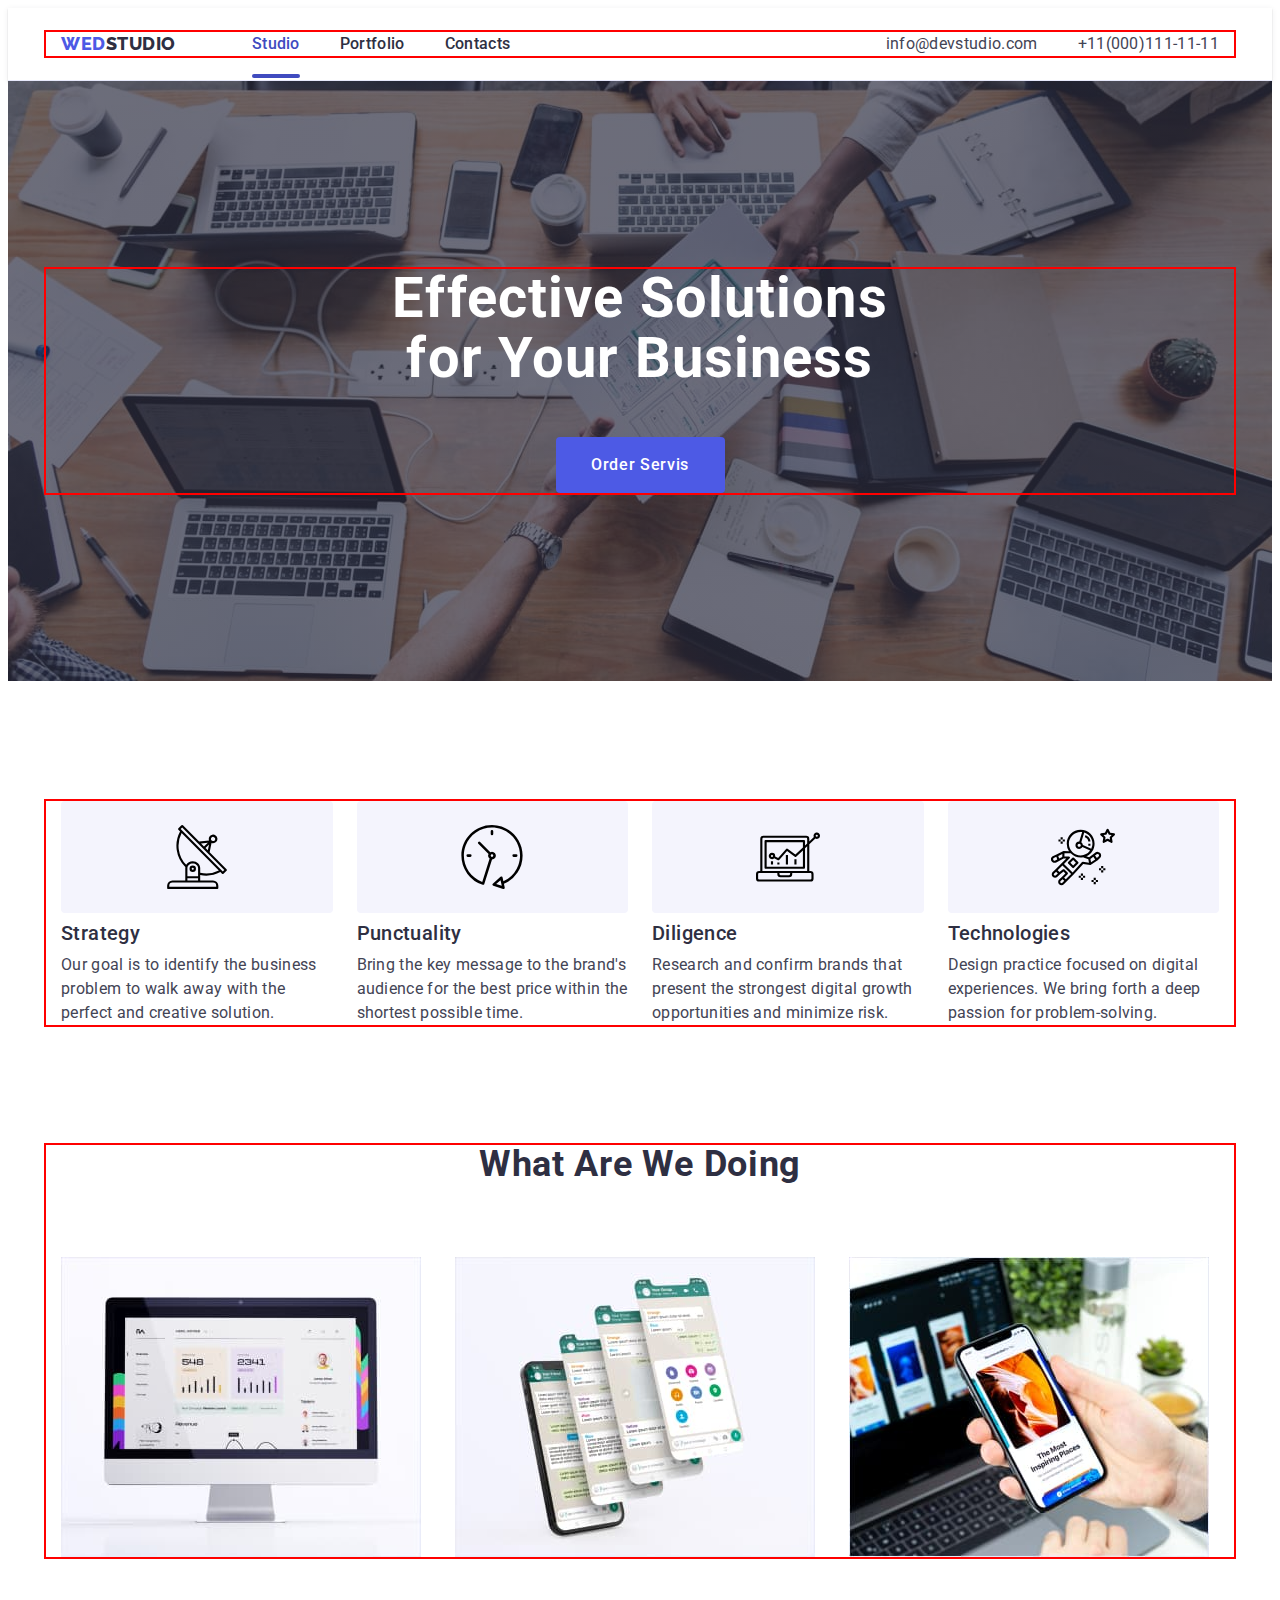
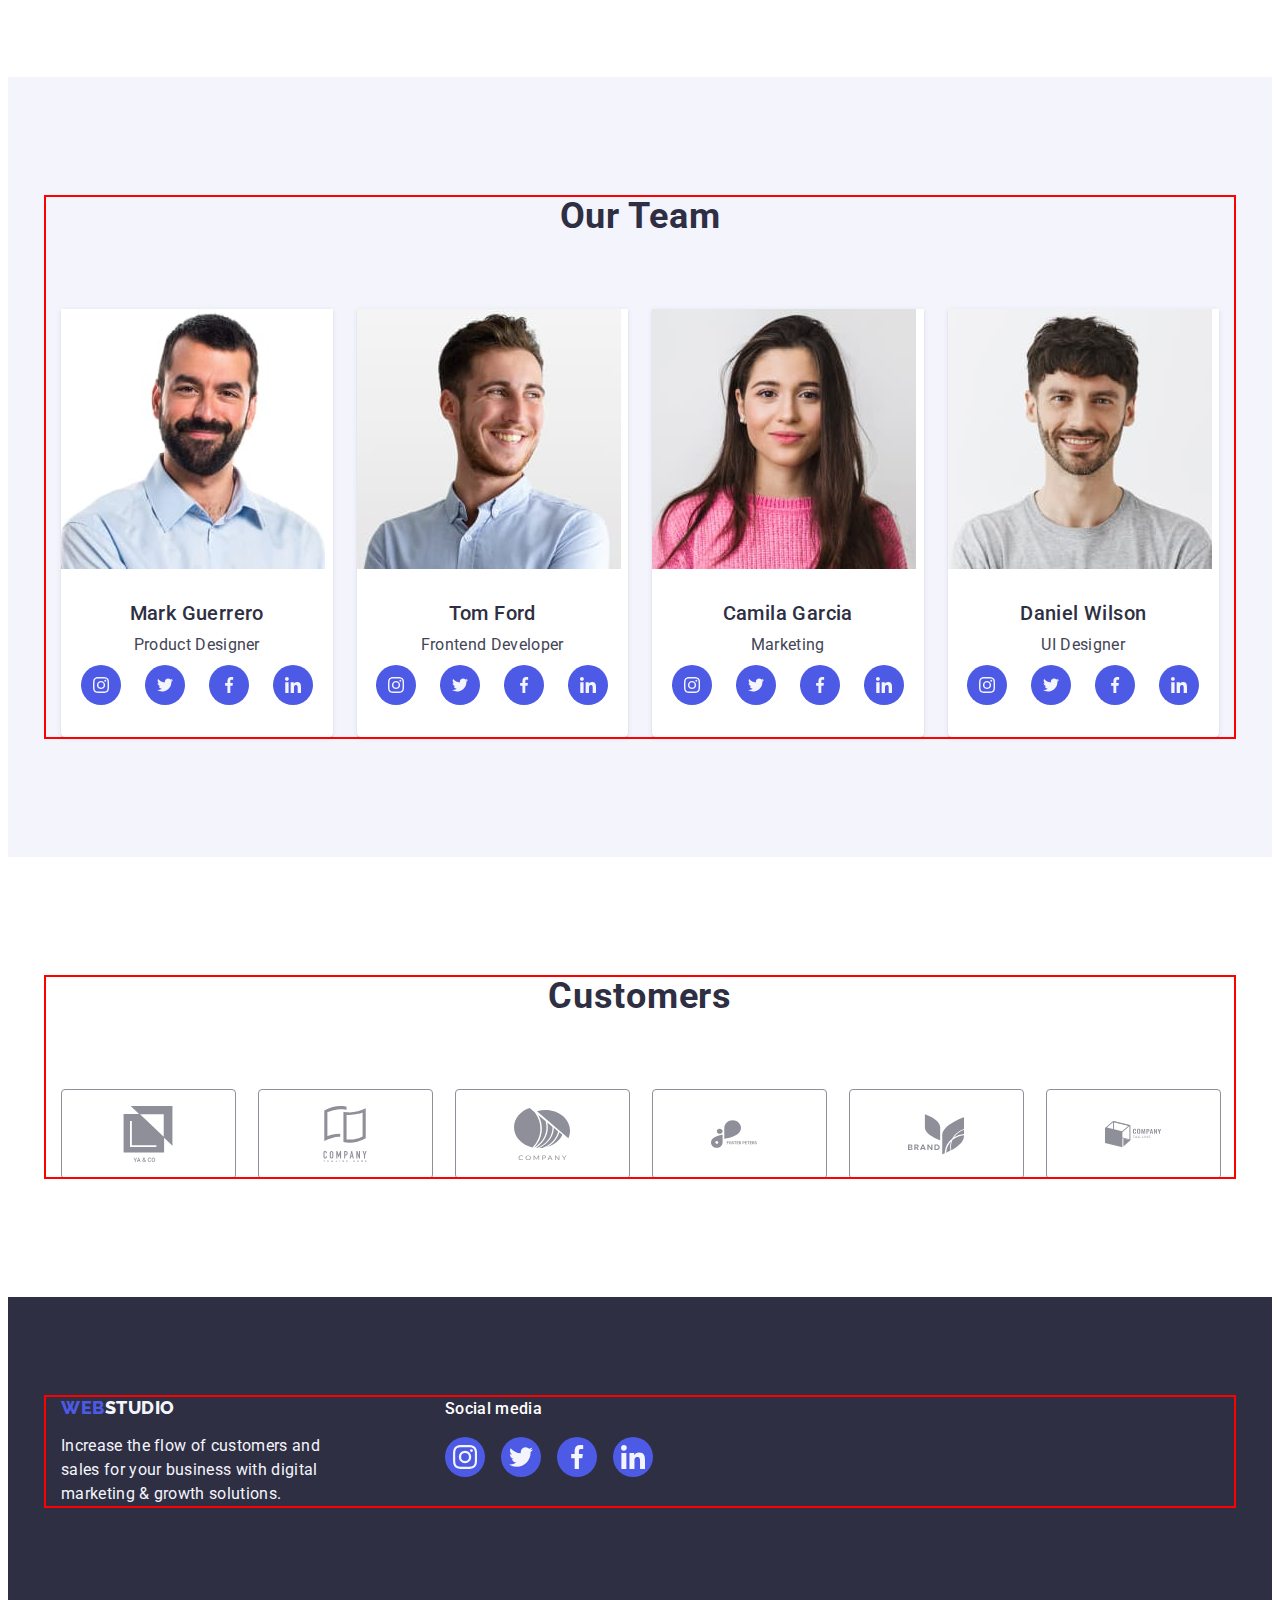
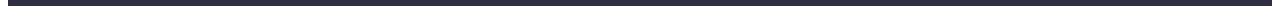
==== index.html @ 670af5ee "start" ====
<!DOCTYPE html>
<html lang="en">

<head>
    <meta charset="UTF-8">
    <meta http-equiv="X-UA-Compatible" content="IE=edge">
    <meta name="viewport" content="width=device-width, initial-scale=1.0">
    <link rel="preconnect" href="https://fonts.googleapis.com">
    <link rel="preconnect" href="https://fonts.gstatic.com" crossorigin>
    <link
        href="https://fonts.googleapis.com/css2?family=Raleway:wght@800&family=Roboto:wght@400;500;700;900&display=swap"
        rel="stylesheet">
    <link rel="stylesheet" href="https://cdnjs.cloudflare.com/ajax/libs/modern-normalize/2.0.0/modern-normalize.min.css"
        integrity="sha512-4xo8blKMVCiXpTaLzQSLSw3KFOVPWhm/TRtuPVc4WG6kUgjH6J03IBuG7JZPkcWMxJ5huwaBpOpnwYElP/m6wg=="
        crossorigin="anonymous" referrerpolicy="no-referrer" />
    <link rel="stylesheet" href="./css/styles.css">
    <title>Web Studio</title>
</head>




<body class="body-studio">
    <header class="header">
        <div class="container header-conteiner">
            <nav class="header-navigation">
                <a href="./index.html" class="header-logo link">Wed<span class="header-logo-span">Studio</span></a>
                <ul class="header-menu list">
                    <li class="header-menu-item list "><a class="header-menu-link link current"
                            href="./index.html">Studio</a>
                    </li>
                    <li class="header-menu-item list"><a class="header-menu-link link"
                            href="./portfolio.html">Portfolio</a>
                    </li>
                    <li class="header-menu-item list"><a class="header-menu-link link" href="">Contacts</a></li>
                </ul>
            </nav>
            <address class="header-addres">
                <ul class="header-addres-list list">
                    <li class="header-addres-item list"><a class="header-addres-link link"
                            href="mailto:info@devstudio.com">info@devstudio.com</a></li>
                    <li class="header-addres-item list"><a class="header-addres-link link"
                            href="tel:+110001111111">+11(000)111-11-11

                        </a></li>
                </ul>
            </address>
        </div>

    </header>

    <main>
        <section class="hero">
            <div class="container  ">
                <h1 class="hero-title">Effective Solutions
                    for Your Business</h1>
                <button data-modal-open type="button" class="hero-button" data-model-open>Order Servis</button>
            </div>
        </section>

        <section class="advantages">
            <div class="container">
                <h2 class="visually-hidden">Advantages</h2>

                <ul class=" advantages-list list">
                    <li class="advantages-item list">
                        <div class="advantages-icon-wrap">
                            <svg class="advantages-icon" width="64" height="64">
                                <use href="./images/icons.svg#icon-antenna-1"></use>
                            </svg>
                        </div>
                        <h3 class="advantages-subtitle section-subtitle">Strategy</h3>
                        <p class="advantages-item-text section-text">Our goal is to identify the business
                            problem to walk away with the perfect and creative solution.</p>
                    </li>
                    <li class="advantages-item list">



                        <div class="advantages-icon-wrap">
                            <svg class="advantages-icon" width="64" height="64">
                                <use href="./images/icons.svg#icon-clock-1"></use>
                            </svg>
                        </div>
                        <h3 class="advantages-subtitle section-subtitle">Punctuality</h3>
                        <p class="advantages-item-text section-text">Bring the key message to the brand's audience
                            for
                            the
                            best price
                            within the shortest possible
                            time.</p>
                    </li>
                    <li class="advantages-item list">



                        <div class="advantages-icon-wrap">
                            <svg class="advantages-icon" width="64" height="64">
                                <use href="./images/icons.svg#icon-diagram-1"></use>
                            </svg>
                        </div>
                        <h3 class="advantages-subtitle section-subtitle">Diligence</h3>
                        <p class="advantages-item-text section-text">Research and confirm brands that present the
                            strongest
                            digital
                            growth opportunities and
                            minimize
                            risk.</p>
                    </li>
                    <li class="advantages-item list">



                        <div class="advantages-icon-wrap">
                            <svg class="advantages-icon" width="64" height="64">
                                <use href="./images/icons.svg#icon-astronaut-1"></use>
                            </svg>
                        </div>
                        <h3 class="advantages-subtitle section-subtitle">Technologies</h3>
                        <p class="advantages-item-text section-text">Design practice focused on digital experiences.
                            We
                            bring forth a
                            deep passion for
                            problem-solving.</p>
                    </li>
                </ul>
            </div>
        </section>


        <section class="products ">
            <div class="container">
                <h2 class="products-title section-title">What are we doing</h2>
                <ul class="products-list list">
                    <li class="products-item list"><img src="./images/img1.jpg" alt="computer" width="360" height="300">
                    </li>
                    <li class="products-item list"><img src="./images/img2.jpg" alt="screensavers" width="360"
                            height="300">
                    </li>
                    <li class="products-item list"><img src="./images/img3.jpg" alt="laptop and phone in hand"
                            width="360" height="300">
                    </li>
                </ul>
            </div>

        </section>



        <section class="team">
            <div class="container">
                <h2 class="team-tittle section-title">Our Team</h2>
                <ul class="team-list list">
                    <li class="team-item list">
                        <img src="./images/imgteam1.jpg" alt="man" width="264" height="260">
                        <div class="team-name-class">
                            <h3 class="team-name section-subtitle">Mark Guerrero</h3>
                            <p class="team-status section-text">Product Designer</p>


                            <ul class="team-icon-wrap">
                                <li class="team-icon-item">
                                    <a href="" class="team-icon-element">
                                        <svg class="team-icon-soc" width="16" height="16">
                                            <use href="./images/icons.svg#icon-instagram-2">
                                            </use>
                                        </svg>
                                    </a>
                                </li>
                                <li class="team-icon-item">
                                    <a href="" class="team-icon-element">
                                        <svg class="team-icon-soc" width="16" height="16">
                                            <use href="./images/icons.svg#icon-twitter-1">
                                            </use>
                                        </svg>
                                    </a>
                                </li>
                                <li class="team-icon-item">
                                    <a href="" class="team-icon-element">
                                        <svg class="team-icon-soc" width="16" height="16">
                                            <use href="./images/icons.svg#icon-facebook-1">
                                            </use>
                                        </svg>
                                    </a>
                                </li>
                                <li class="team-icon-item">
                                    <a href="" class="team-icon-element">
                                        <svg class="team-icon-soc" width="16" height="16">
                                            <use href="./images/icons.svg#icon-linkedin-1">
                                            </use>
                                        </svg>
                                    </a>
                                </li>

                            </ul>
                        </div>
                    </li>
                    <li class="team-item list">
                        <img src="./images/imgteam2.jpg" alt="man" width="264" height="260">
                        <div class="team-name-class">
                            <h3 class="team-name section-subtitle">Tom Ford</h3>
                            <p class="team-status section-text">Frontend Developer</p>

                            <ul class="team-icon-wrap">
                                <li class="team-icon-item">
                                    <a class="team-icon-element">
                                        <svg class="team-icon-soc" width="16" height="16">
                                            <use href="./images/icons.svg#icon-instagram-2">
                                            </use>
                                        </svg>
                                    </a>
                                </li>
                                <li class="team-icon-item">
                                    <a class="team-icon-element">
                                        <svg class="team-icon-soc" width="16" height="16">
                                            <use href="./images/icons.svg#icon-twitter-1">
                                            </use>
                                        </svg>
                                    </a>
                                </li>
                                <li class="team-icon-item">
                                    <a class="team-icon-element">
                                        <svg class="team-icon-soc" width="16" height="16">
                                            <use href="./images/icons.svg#icon-facebook-1">
                                            </use>
                                        </svg>
                                    </a>
                                </li>
                                <li class="team-icon-item">
                                    <a class="team-icon-element">
                                        <svg class="team-icon-soc" width="16" height="16">
                                            <use href="./images/icons.svg#icon-linkedin-1">
                                            </use>
                                        </svg>
                                    </a>
                                </li>

                            </ul>

                        </div>
                    </li>
                    <li class="team-item list">
                        <img src="./images/imgteam3.jpg" alt="woman" width="264" height="260">
                        <div class="team-name-class">
                            <h3 class="team-name section-subtitle">Camila Garcia</h3>
                            <p class="team-status section-text">Marketing</p>

                            <ul class="team-icon-wrap">
                                <li class="team-icon-item">
                                    <a class="team-icon-element">
                                        <svg class="team-icon-soc" width="16" height="16">
                                            <use href="./images/icons.svg#icon-instagram-2">
                                            </use>
                                        </svg>
                                    </a>
                                </li>
                                <li class="team-icon-item">
                                    <a class="team-icon-element">
                                        <svg class="team-icon-soc" width="16" height="16">
                                            <use href="./images/icons.svg#icon-twitter-1">
                                            </use>
                                        </svg>
                                    </a>
                                </li>
                                <li class="team-icon-item">
                                    <a class="team-icon-element">
                                        <svg class="team-icon-soc" width="16" height="16">
                                            <use href="./images/icons.svg#icon-facebook-1">
                                            </use>
                                        </svg>
                                    </a>
                                </li>
                                <li class="team-icon-item">
                                    <a class="team-icon-element">
                                        <svg class="team-icon-soc" width="16" height="16">
                                            <use href="./images/icons.svg#icon-linkedin-1">
                                            </use>
                                        </svg>
                                    </a>
                                </li>

                            </ul>


                        </div>
                    </li>
                    <li class="team-item list">
                        <img src="./images/imgteam4.jpg" alt="man" width="264" height="260">
                        <div class="team-name-class">
                            <h3 class="team-name section-subtitle">Daniel Wilson</h3>
                            <p class="team-status section-text">UI Designer</p>


                            <ul class="team-icon-wrap">
                                <li class="team-icon-item">
                                    <a class="team-icon-element">
                                        <svg class="team-icon-soc" width="16" height="16">
                                            <use href="./images/icons.svg#icon-instagram-2">
                                            </use>
                                        </svg>
                                    </a>
                                </li>
                                <li class="team-icon-item">
                                    <a class="team-icon-element">
                                        <svg class="team-icon-soc" width="16" height="16">
                                            <use href="./images/icons.svg#icon-twitter-1">
                                            </use>
                                        </svg>
                                    </a>
                                </li>
                                <li class="team-icon-item">
                                    <a class="team-icon-element">
                                        <svg class="team-icon-soc" width="16" height="16">
                                            <use href="./images/icons.svg#icon-facebook-1">
                                            </use>
                                        </svg>
                                    </a>
                                </li>
                                <li class="team-icon-item">
                                    <a class="team-icon-element">
                                        <svg class="team-icon-soc" width="16" height="16">
                                            <use href="./images/icons.svg#icon-linkedin-1">
                                            </use>
                                        </svg>
                                    </a>
                                </li>

                            </ul>

                        </div>
                    </li>

                </ul>
            </div>




        </section>
        <section class="costumers">
            <div class="container">
                <h2 class="costumers-title section-title">Customers</h2>
                <ul class="costumers-list">
                    <li class="costumers-item">
                        <a class="costumers-link" href="">
                            <svg class="costumers-picture" width="104" height="56">
                                <use href="./images/icons.svg#icon-group"></use>


                            </svg>
                        </a>
                    </li>

                    <li class="costumers-item">
                        <a class="costumers-link" href="">
                            <svg class="costumers-picture" width="104" height="56">
                                <use href="./images/icons.svg#icon-group-1"></use>


                            </svg>
                        </a>
                    </li>



                    <li class="costumers-item">
                        <a class="costumers-link" href="">
                            <svg class="costumers-picture" width="104" height="56">
                                <use href="./images/icons.svg#icon-Object"></use>


                            </svg>
                        </a>
                    </li>

                    <li class="costumers-item">
                        <a class="costumers-link" href="">
                            <svg class="costumers-picture" width="104" height="56">
                                <use href="./images/icons.svg#icon-group-2"></use>


                            </svg>
                        </a>
                    </li>

                    <li class="costumers-item">
                        <a class="costumers-link" href="">
                            <svg class="costumers-picture" width="104" height="56">
                                <use href="./images/icons.svg#icon-group-3"></use>


                            </svg>
                        </a>
                    </li>


                    <li class="costumers-item">
                        <a class="costumers-link" href="">
                            <svg class="costumers-picture" width="104" height="56">
                                <use href="./images/icons.svg#icon-group-4"></use>


                            </svg>
                        </a>
                    </li>




                </ul>







            </div>



        </section>
    </main>

    <footer class="footer">
        <div class="footer-conteiner container">
            <div class="footer-old">
                <a href="./index.html" class="footer-logo link">Web<span class="footer-logo-span">Studio</span></a>
                <p class="footer-text">
                    Increase the flow of customers and sales for your business with digital marketing & growth
                    solutions.
                </p>
            </div>

            <div class="footer-soc">
                <p class="footer-media">Social media</p>
                <ul class="footer-soc-list">
                    <li class="footer-soc-item">
                        <a class="footer-soc-link" href="">
                            <svg class="footer-icon" width="24" height="24">
                                <use href="./images/icons.svg#icon-instagram-2"></use>
                            </svg>
                        </a>
                    </li>

                    <li class="footer-soc-item">
                        <a class="footer-soc-link" href="">
                            <svg class="footer-icon" width="24" height="24">
                                <use href="./images/icons.svg#icon-twitter-1"></use>
                            </svg>
                        </a>
                    </li>


                    <li class="footer-soc-item">
                        <a class="footer-soc-link" href="">
                            <svg class="footer-icon" width="24" height="24">
                                <use href="./images/icons.svg#icon-facebook-1"></use>
                            </svg>
                        </a>
                    </li>


                    <li class="footer-soc-item">
                        <a class="footer-soc-link" href="">
                            <svg class="footer-icon" width="24" height="24">
                                <use href="./images/icons.svg#icon-linkedin-1"></use>
                            </svg>
                        </a>
                    </li>





                </ul>

            </div>



        </div>

    </footer>
    <div class="backdrop is-hidden" data-modal>

        <div class="modal">
            <button type="button" class="modal-btn" data-modal-close>
                <svg class="modal-icon" width="8" height="8">
                    <use href="./images/icons.svg#icon-close-black-18dp-2-1"></use>

                </svg>


            </button>

        </div>




    </div>
    <script src="./js/modal.js"></script>
</body>

</html>
---- css/styles.css ----
:root {
  --title-color: #ffffff;
  --subtitle-color: #2e2f42;
  --portfolio-filters: #4d5ae5;
  --button-background-color: #f4f4fd;
  --litle-text: #434455;
  --button-port-color: #e7e9fc;
  --costumers-color: #8e8f99;
}

body {
  font-family: "Raleway", sans-serif;
  font-family: "Roboto", sans-serif;
  color: var(--litle-text);
  background-color: var(--title-color);
}
p,
h1,
h2,
h3,
h4,
h5,
h6 {
  margin-top: 0;
  margin-bottom: 0;
}
a {
  text-decoration: none;
}
ul {
  list-style-type: style type none;
  margin-top: 0;
  margin-bottom: 0;
  padding-left: 0;
}
img {
  display: block;
  max-width: 100%;
  height: auto;
}

.visually-hidden {
  position: absolute;
  width: 1px;
  height: 1px;
  margin: -1px;
  border: 0;
  padding: 0;
  white-space: nowrap;
  clip-path: inset(100%);
  clip: rect(0 0 0 0);
  overflow: hidden;
}
.list {
  list-style-type: none;
}
.link {
  text-decoration: none;
}

.container {
  width: 100%;
  max-width: 1158px;
  padding-left: 15px;
  padding-right: 15px;
  margin: 0 auto;
  outline: 2px solid red;
}
.section-title {
  text-transform: capitalize;
  text-align: center;
  font-size: 36px;
  line-height: 1.11;
  letter-spacing: 0.02em;
  color: var(--subtitle-color);
}
.section-subtitle {
  font-weight: 500;
  font-size: 20px;
  line-height: 1.2;
  letter-spacing: 0.02em;
  color: var(--subtitle-color);
}
.section-text {
  font-weight: 400;
  font-size: 16px;
  line-height: 1.5;
  letter-spacing: 0.02em;
  color: var(--litle-text);
}
/**-------------HEADER--------------- */
.header {
  padding-top: 24px;
  padding-bottom: 24px;
  border-bottom: 1px solid #e7e9fc;
  box-shadow: 0px 2px 1px rgba(46, 47, 66, 0.08),
    0px 1px 1px rgba(46, 47, 66, 0.16), 0px 1px 6px rgba(46, 47, 66, 0.08);
}
.header-menu {
  display: flex;
  gap: 40px;
}
.header-addres-list {
  display: flex;
  gap: 40px;
}
.header-navigation {
  display: flex;
  align-items: center;
}
.header-conteiner {
  display: flex;
  align-items: center;
}

.header-logo {
  font-family: "Raleway", sans-serif;
  font-weight: 800;
  font-size: 18px;
  line-height: 1.17;
  color: var(--portfolio-filters);
  letter-spacing: 0.03em;
  display: flex;
  align-items: center;
  margin-right: 76px;
  text-transform: uppercase;
}
.header-logo-span {
  font-weight: 800;
  font-size: 18px;
  line-height: 1.17;
  color: var(--subtitle-color);
}
.header-menu-link {
  font-weight: 500;
  font-size: 16px;
  line-height: 1.5;
  letter-spacing: 0.02em;
  color: var(--subtitle-color);
  padding: 24px 0;
  position: relative;
  transition: color 250ms cubic-bezier(0.4, 0, 0.2, 1);
}
.header-menu-link:hover,
.header-menu-link:focus {
  color: #404bbf;
}

.header-addres {
  font-style: normal;
  margin-left: auto;
}
.header-addres-link:hover,
.header-addres-link:focus {
  color: #404bbf;
}
.header-menu-item {
  font-weight: 500;
  font-size: 16px;
  line-height: 1.5;
  letter-spacing: 0.02em;
  color: var(--subtitle-color);
}
.current {
  position: relative;
  color: #404bbf;
}

.current::after {
  width: 100%;
  content: "";
  position: absolute;
  left: 0;
  bottom: -1px;
  height: 4px;
  background-color: #404bbf;
  border-radius: 2px;
}

.header-addres-link {
  font-weight: 400;
  font-size: 16px;
  line-height: 1.5;
  letter-spacing: 0.02em;
  color: var(--litle-text);
  transition: color 250ms cubic-bezier(0.4, 0, 0.2, 1);
}

/**------------HERO--------------- */
.hero {
  background-color: #2e2f42;
  padding: 188px 0;
  background-image: linear-gradient(
      rgba(46, 47, 66, 0.7),
      rgba(46, 47, 66, 0.7)
    ),
    url(../images/people-office.jpg);
  max-width: 1440px;
  background-repeat: no-repeat;
  background-position: center;
  background-size: cover;
  margin-left: auto;
  margin-right: auto;
}
.hero-container {
  background-color: #2e2f42;
  width: 1440px;
  height: 600px;
  margin-left: auto;
  margin-right: auto;
  padding-top: 188px;
  padding-bottom: 188px;
}
.hero-title {
  font-weight: 700;
  font-size: 56px;
  line-height: 1.07;
  text-align: center;
  letter-spacing: 0.02em;
  color: #ffffff;
  max-width: 496px;
  height: 120px;
  margin-left: auto;
  margin-right: auto;
  margin-bottom: 48px;
}
.hero-button {
  display: block;
  min-width: 169px;
  height: 56px;
  border: none;
  font-family: "Roboto", sans-serif;
  font-weight: 500;
  font-size: 16px;
  line-height: 1.5;
  letter-spacing: 0.04em;
  cursor: pointer;
  color: #ffffff;
  background-color: var(--portfolio-filters);
  border-radius: 4px;
  margin-left: auto;
  margin-right: auto;
  transition: background-color 250ms cubic-bezier(0.4, 0, 0.2, 1);
}

.hero-button:hover,
.hero-button:focus {
  background-color: #404bbf;
}
/**-------------ADVANTAGES-------------- */
.advantages-icon-wrap {
  display: flex;
  align-items: center;
  justify-content: center;
  height: 112px;
  background-color: #f4f4fd;
  border-radius: 4px;
  margin-bottom: 8px;
}
.advantages {
  padding: 120px 0 120px;
}
.advantages-list {
  display: flex;
  gap: 24px;
}
.advantages-subtitle {
  margin-bottom: 8px;
}
.advantages-item {
  width: calc((100% - 72px) / 4);
}
/**-------------PRODUCTS-------------- */
.products {
  padding-bottom: 120px;
}
.products-title {
  margin: 0 auto;
  margin-bottom: 72px;
  text-transform: capitalize;
}
.products-list {
  display: flex;
  gap: 24px;
}
.products-item {
  width: calc((100% - 24px * 2) / 3);
  margin: 0 auto;
}
/**-------------TEAM-------------- */

.team {
  padding: 120px 0;
}

.team-tittle {
  margin: 0 auto;

  margin-bottom: 72px;
}
.team-list {
  display: flex;
  gap: 24px;
}
.team-item {
  background-color: #ffffff;
  width: calc((100% - 3 * 24px) / 4);
  border-radius: 0px 0px 4px 4px;
  box-shadow: 0px 1px 6px rgba(46, 47, 66, 0.08),
    0px 1px 1px rgba(46, 47, 66, 0.16), 0px 2px 1px rgba(46, 47, 66, 0.08);
}
.team {
  background-color: #f4f4fd;
}
.team-name-class {
  padding: 32px 0;
  margin: 0 auto;
}
.team-name {
  text-align: center;
  margin-bottom: 8px;
}
.team-status {
  text-align: center;
}
.team-icon-wrap {
  display: flex;
  justify-content: center;
  gap: 24px;
  list-style: none;
  margin-top: 8px;
}
.team-icon-item {
  width: 40px;
  height: 40px;
}

.team-icon-element {
  width: 100%;
  height: 100%;
  background-color: var(--portfolio-filters);
  border-radius: 50%;
  display: flex;
  align-items: center;
  justify-content: center;
  transition: background-color 250ms cubic-bezier(0.4, 0, 0.2, 1);
}
.team-icon-element:hover {
  background-color: #404bbf;
}
.team-icon-element:focus {
  background-color: #404bbf;
}

.team-icon-soc {
  fill: var(--button-background-color);
}

/**-------------Costumers----------*/
.costumers {
  padding-top: 120px;
  padding-bottom: 120px;
}
.costumers-title {
  font-size: 36px;
  line-height: 1.11;
  color: var(--subtitle-color);
  margin-bottom: 72px;
}
.costumers-list {
  display: flex;
  gap: 24px;
  list-style: none;
}
.costumers-item {
  width: calc((100% - 120px) / 6);
  height: 88px;
}
.costumers-link {
  width: 100%;
  height: 100%;
  border: 1px solid #8e8f99;
  border-radius: 4px;
  display: flex;
  align-items: center;
  justify-content: center;
  color: var(--costumers-color);
  transition: border-color 250ms cubic-bezier(0.4, 0, 0.2, 1),
    color 250ms cubic-bezier(0.4, 0, 0.2, 1);
}
.costumers-link:hover {
  border-color: #404bbf;
  color: #404bbf;
}
.costumers-link:focus {
  border-color: #404bbf;
  color: #404bbf;
}
.costumers-picture {
  fill: currentColor;
}

/**-------------FOOTER-------------- */
.footer {
  background-color: var(--subtitle-color);
  padding: 100px 0;
}
.footer-conteiner {
  display: flex;
  align-items: baseline;
}
.footer-old {
  margin-right: 120px;
}
.footer-media {
  font-weight: 500;
  font-size: 16px;
  line-height: 1.5;
  letter-spacing: 0.02em;
  color: var(--title-color);
  margin-bottom: 16px;
}

.footer-text {
  font-weight: 400;
  font-size: 16px;
  line-height: 1.5;
  letter-spacing: 0.02em;
  color: #f4f4fd;
  max-width: 264px;
}
.footer-logo {
  display: inline-block;
  font-family: "Raleway", sans-serif;
  font-weight: 800;
  font-size: 18px;
  line-height: 1.17;
  color: var(--portfolio-filters);
  letter-spacing: 0.03em;
  text-transform: uppercase;
  margin-bottom: 16px;
}
.footer-logo-span {
  font-weight: 800;
  font-size: 18px;
  line-height: 1.17;
  color: #f4f4fd;
}

.footer-soc-list {
  display: flex;
  gap: 16px;
  list-style: none;
}
.footer-soc-item {
  width: 40px;
  height: 40px;
}
.footer-soc-link {
  width: 100%;
  height: 100%;
  background-color: var(--portfolio-filters);
  border-radius: 50%;
  display: flex;
  align-items: center;
  justify-content: center;
  transition: background-color 250ms cubic-bezier(0.4, 0, 0.2, 1);
}
.footer-soc-link:hover,
.footer-soc-link:focus {
  background-color: #31d0aa;
}

.footer-icon {
  fill: var(--button-background-color);
}
/**---------MODALKA----------------*/
.backdrop {
  position: fixed;
  top: 0;
  left: 0;
  width: 100%;
  height: 100%;
  background-color: rgba(46, 47, 66, 0.4);
  transition: opacity 250ms cubic-bezier(0.4, 0, 0.2, 1),
    visibility 250ms cubic-bezier(0.4, 0, 0.2, 1);
}

.is-hidden {
  opacity: 0;
  visibility: hidden;
  pointer-events: none;
}
.modal {
  position: absolute;
  top: 50%;
  left: 50%;
  transform: translate(-50%, -50%) scale(1);
  width: 408px;
  min-height: 584px;
  background: #fcfcfc;
  box-shadow: 0px 1px 1px rgba(0, 0, 0, 0.14), 0px 1px 3px rgba(0, 0, 0, 0.12),
    0px 2px 1px rgba(0, 0, 0, 0.2);
  border-radius: 4px;
  transition: transform 250ms cubic-bezier(0.4, 0, 0.2, 1);
}
.backdrop.is-hidden .modal {
  transform: translate(-50%, -50%) scale(0);
}
.modal-btn {
  position: absolute;
  top: 24px;
  right: 24px;
  width: 24px;
  height: 24px;
  border-radius: 50%;
  display: flex;
  align-items: center;
  justify-content: center;
  background-color: #e7e9fc;
  border: 1px solid rgba(0, 0, 0, 0.1);
  padding: 0;
  cursor: pointer;
  transition: background-color 250ms cubic-bezier(0.4, 0, 0.2, 1),
    border 250ms cubic-bezier(0.4, 0, 0.2, 1);
}
.modal-btn:hover {
  background-color: #404bbf;
  border: none;
  fill: #ffffff;
}
.modal-btn:focus {
  background-color: #404bbf;
  border: none;
  fill: #ffffff;
}
.modal-icon {
  transition: fill 250ms cubic-bezier(0.4, 0, 0.2, 1);
  align-items: center;
  justify-content: center;
}

/**---------------PORFOLIO-NAVIGATION-------------------*/
.portfolio {
  padding-top: 96px;
  padding-bottom: 120px;
}
.port-navigation-list {
  display: flex;
  justify-content: center;
  gap: 24px;
  margin-bottom: 72px;
}
.body-portfolio {
  font-family: "Roboto", sans-serif;
  color: var(--litle-text);
}

.port-navigation-button {
  font-family: "Roboto", sans-serif;
  font-weight: 500;
  font-size: 16px;
  line-height: 1.5;
  letter-spacing: 0.04em;
  color: var(--portfolio-filters);
  background-color: var(--button-background-color);
  cursor: pointer;
  padding: 12px 24px;
  border: 1px solid var(--button-port-color);
  border-radius: 4px;
  transition: color 250ms cubic-bezier(0.4, 0, 0.2, 1),
    background-color 250ms cubic-bezier(0.4, 0, 0.2, 1),
    border-color 250ms cubic-bezier(0.4, 0, 0.2, 1),
    box-shadow 250ms cubic-bezier(0.4, 0, 0.2, 1);
}
.port-navigation-button:hover,
.port-navigation-button:focus {
  color: #ffffff;
  background: #404bbf;
  border: 1px solid transparent;
  box-shadow: 0px 3px 1px rgba(0, 0, 0, 0.1), 0px 2px 1px rgba(0, 0, 0, 0.08),
    0px 2px 2px rgba(0, 0, 0, 0.12);
}

/**---------------PORFOLIO-AVATAR------------------*/
.port-avatar-list {
  display: flex;
  flex-wrap: wrap;
  column-gap: 24px;
  row-gap: 48px;
}
.port-avatar-item {
  width: calc((100% - 48px) / 3);
}

.port-name-class {
  padding: 32px 16px;
  border: 1px solid #e7e9fc;
  border-top: none;
}

.port-avatar-title {
  font-weight: 500;
  font-size: 20px;
  line-height: 1.2;
  letter-spacing: 0.02em;
  color: var(--subtitle-color);
  margin-bottom: 8px;
}
.port-avatar-text {
  font-size: 16px;
  line-height: 1.5;
  letter-spacing: 0.02em;
  color: var(--litle-text);
}
.portfolio-link {
  display: block;
  transition: box-shadow 250ms cubic-bezier(0.4, 0, 0.2, 1);
}
.portfolio-link:hover {
  box-shadow: 0px 1px 6px rgba(46, 47, 66, 0.08),
    0px 1px 1px rgba(46, 47, 66, 0.16), 0px 2px 1px rgba(46, 47, 66, 0.08);
}
.portfolio-link:focus {
  box-shadow: 0px 1px 6px rgba(46, 47, 66, 0.08),
    0px 1px 1px rgba(46, 47, 66, 0.16), 0px 2px 1px rgba(46, 47, 66, 0.08);
}
.port-avatar-blok {
  position: relative;
  overflow: hidden;
}
.port-blok-text {
  position: absolute;
  top: 0;
  font-size: 16px;
  line-height: 1.5;
  letter-spacing: 0.02em;
  color: var(--button-background-color);
  padding: 40px 32px;
  background-color: #4d5ae5;
  height: 100%;
  width: 100%;
  transform: translateY(100%);
  transition: transform 250ms cubic-bezier(0.4, 0, 0.2, 1);
}
.portfolio-link:hover .port-blok-text {
  transform: translateY(0%);
}
.portfolio-link:focus .port-blok-text {
  transform: translateY(0%);
}
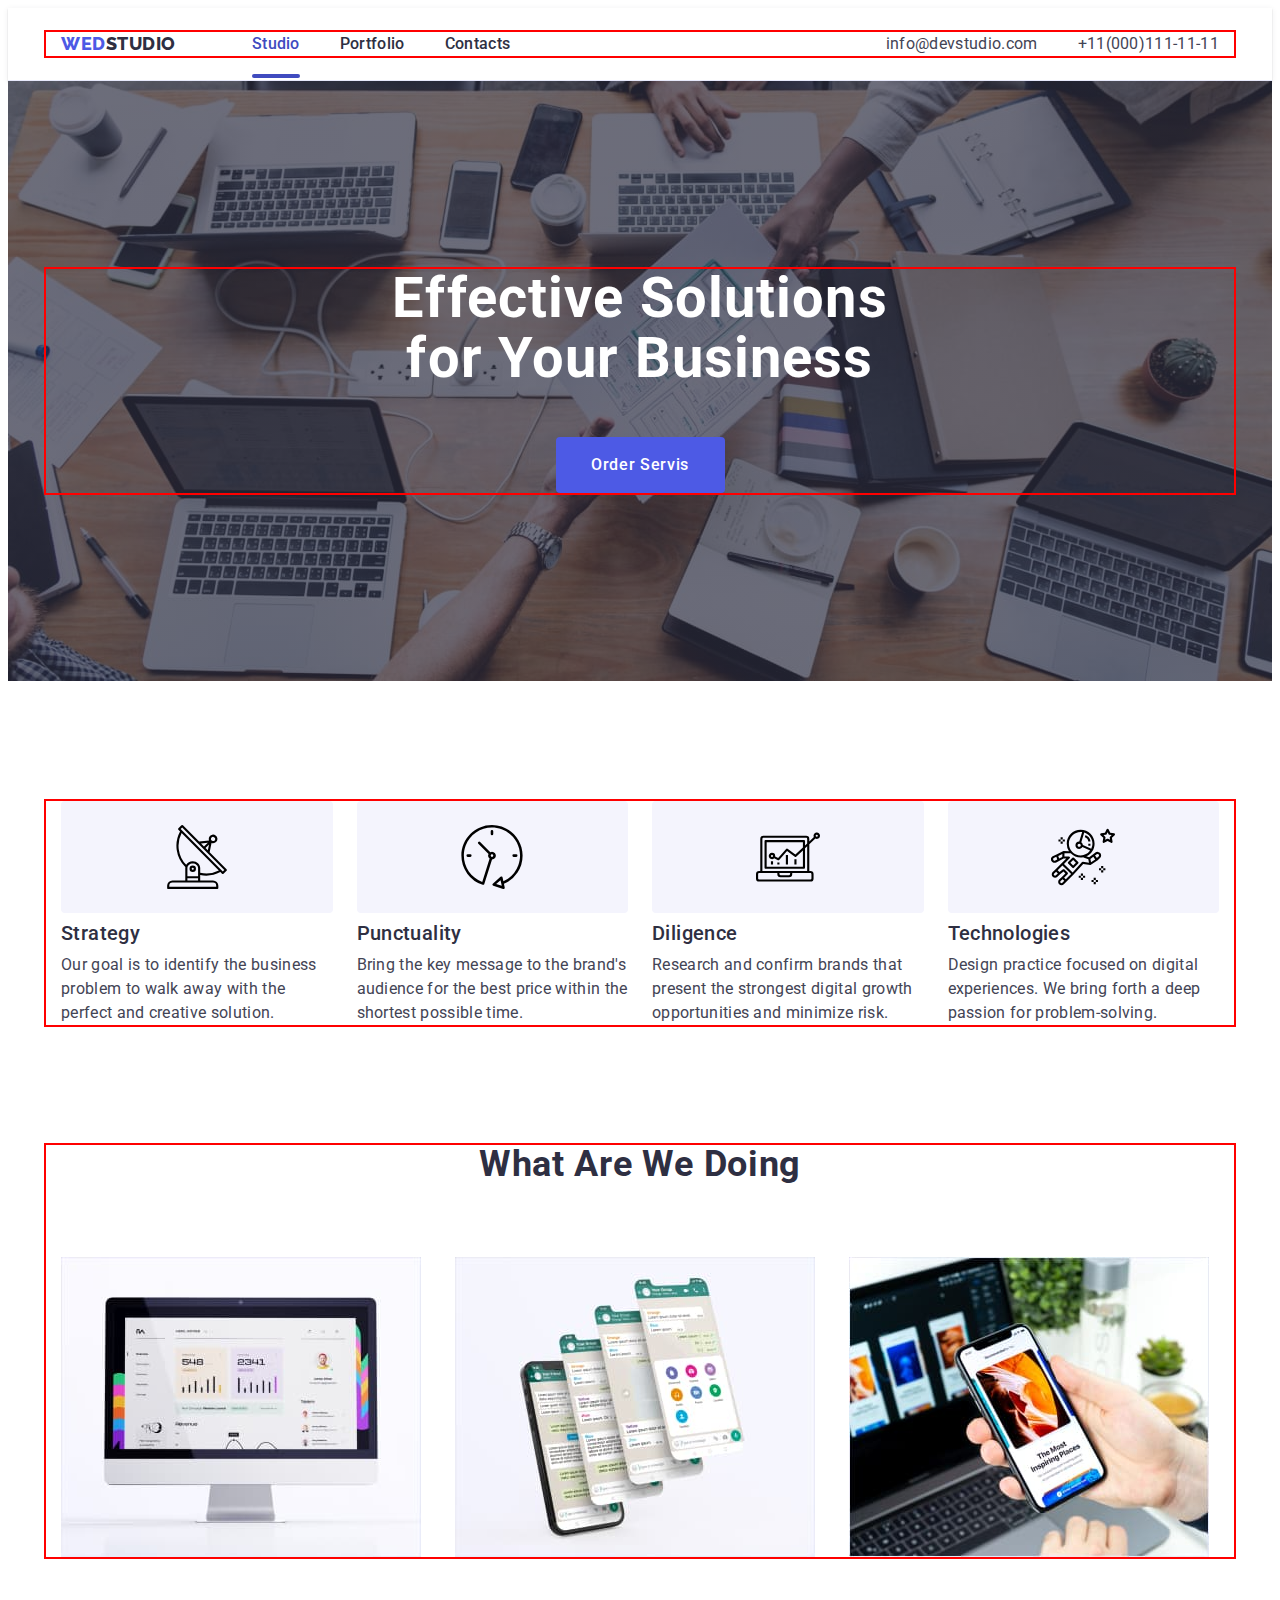
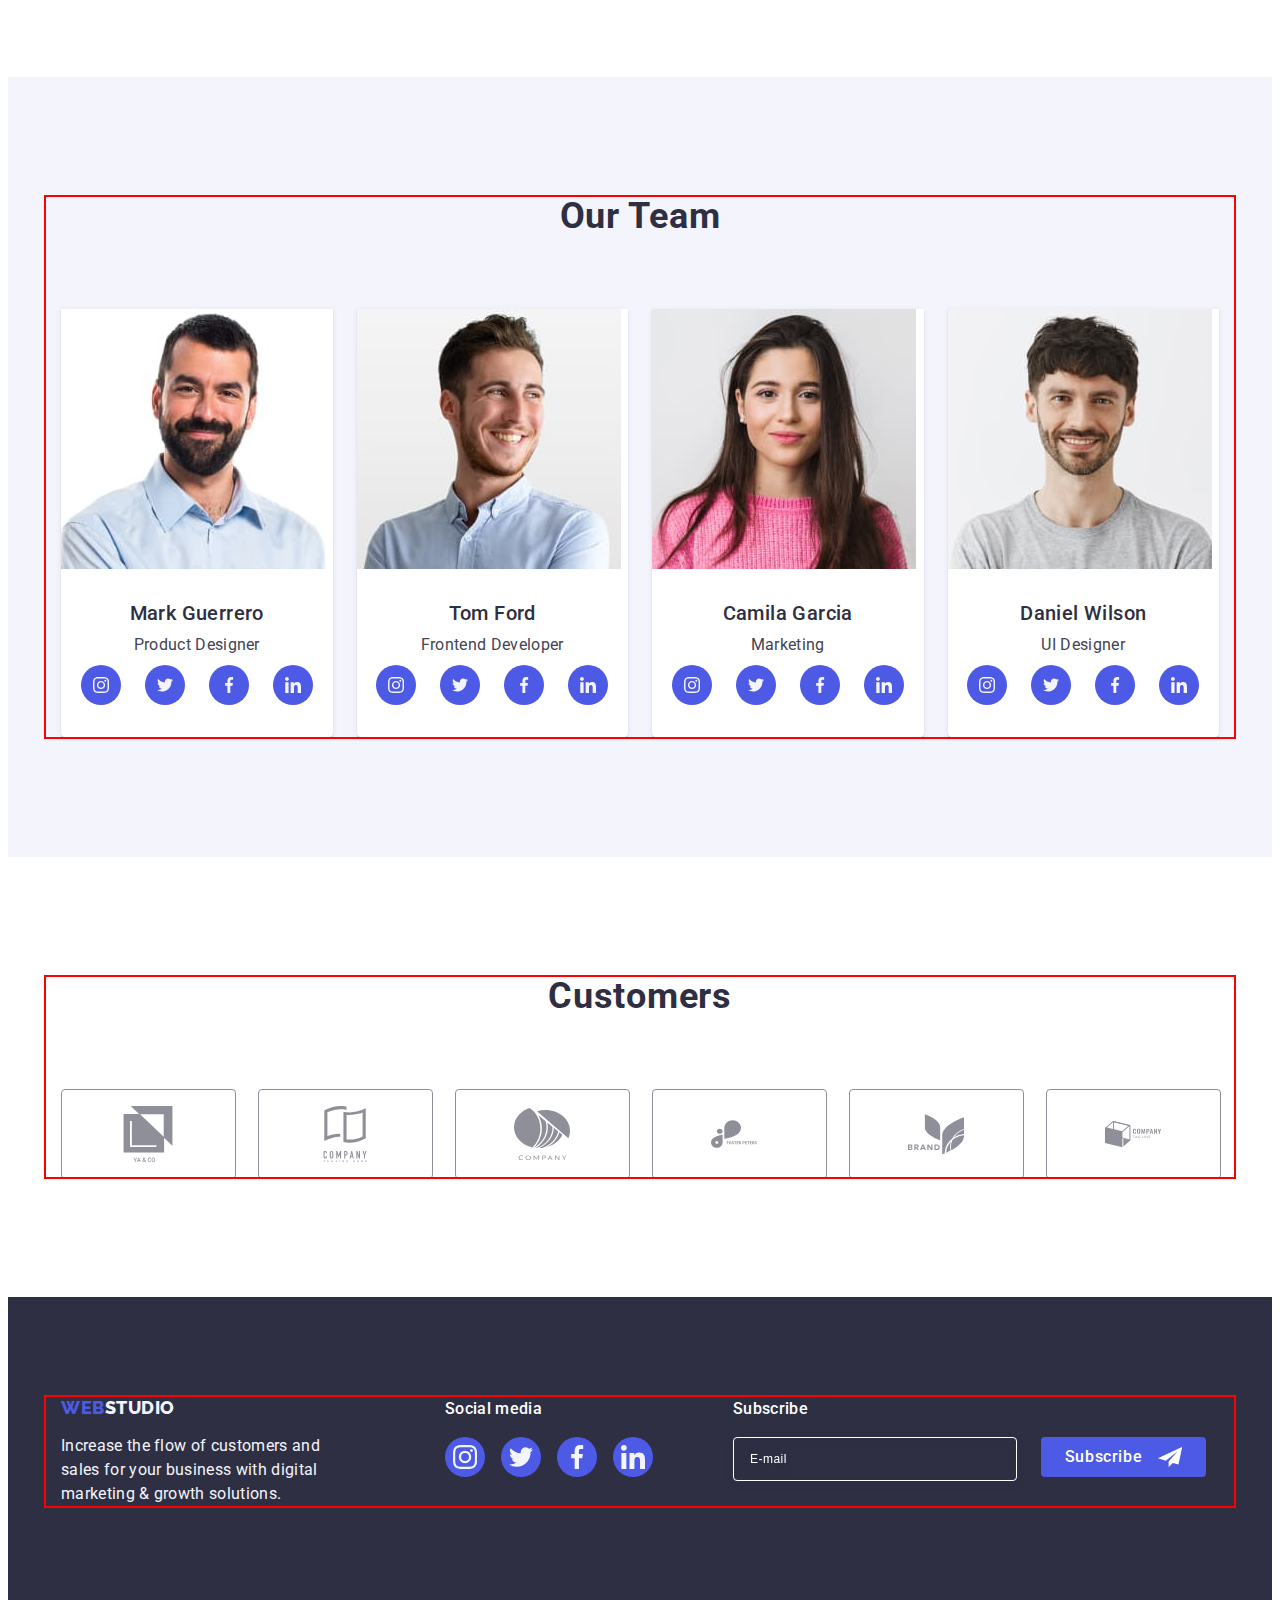
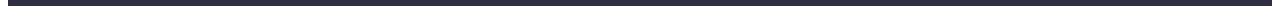
==== commit a865ae2d: "finish" ====
--- a/index.html
+++ b/index.html
@@ -468,20 +468,39 @@
                             </svg>
                         </a>
                     </li>
-
-
-
-
-
-                </ul>
-
-            </div>
-
-
-
+                </ul>
+
+            </div>
+            <div class="footer-subscribe">
+                <p class="footer-subscribe-title">Subscribe</p>
+                <form class="footer-form" action="">
+                    <label class="footer-label" for="footer-email">
+                        <input type="email" name="footer-email" placeholder="E-mail" class="footer-email-text">
+                    </label>
+                    <button type="submit" class="footer-btn-subs">Subscribe<svg class="footer-subs-icon" width="24"
+                            height="24">
+                            <use href="./images/icons.svg#icon-icon-send"></use>
+                        </svg>
+                    </button>
+                </form>
+
+
+
+
+            </div>
         </div>
 
     </footer>
+
+
+
+
+
+
+
+
+
+
     <div class="backdrop is-hidden" data-modal>
 
         <div class="modal">
@@ -490,10 +509,63 @@
                     <use href="./images/icons.svg#icon-close-black-18dp-2-1"></use>
 
                 </svg>
-
-
             </button>
-
+            <p class="modal-title">Leave your contacts and we will call you back</p>
+            <form class="modal-form">
+
+                <div class="modal-field">
+                    <label for="user-name" class="modal-label">Name</label>
+
+                    <div class="input-wrap">
+                        <input type="text" name="user-name" id="user-name" class="modal-input">
+                        <svg class="input-icon" width="18" height="24">
+                            <use href="./images/icons.svg#icon-person-black-18dp-1"></use>
+                        </svg>
+                    </div>
+                </div>
+
+
+
+                <div class="modal-field">
+                    <label for="user-tel" class="modal-label">Phone</label>
+                    <div class="input-wrap">
+                        <input type="tel" name="user-tel" id="user-tel" class="modal-input">
+                        <svg class="input-icon" width="18" height="24">
+                            <use href="./images/icons.svg#icon-phone-black"></use>
+                        </svg>
+                    </div>
+                </div>
+                <div class="modal-field">
+                    <label for="user-email" class="modal-label">Email</label>
+                    <div class="input-wrap">
+                        <input type="email" name="user-email" id="user-email" class="modal-input">
+                        <svg class="input-icon" width="18" height="24">
+                            <use href="./images/icons.svg#icon-email-black"></use>
+                        </svg>
+                    </div>
+                </div>
+
+                <div class="modal-field-text modal-field">
+                    <label for="user-comment" class="modal-label">Comment</label>
+                    <textarea name="user-comment" id="user-comment" placeholder="Text input"
+                        class="modal-text-area"></textarea>
+
+
+                </div>
+                <div class="modal-field field-privacy">
+                    <input type="checkbox" id="user-privacy" value="true" name="user-privacy"
+                        class="input-check is-hidden">
+                    <label class="chek-text" for="user-privacy"> <span class="chek-icon">
+                            <svg class="chek-icon-tick" width="10" height="8">
+                                <use href="./images/icons.svg#icon-Vector"></use>
+                            </svg>
+                        </span>
+                        I accept the terms and conditions of the <a class="chek-link" href="">Privacy
+                            Policy</a>
+                    </label>
+                </div>
+                <button class="modal-send-btn" type="submit">Send</button>
+            </form>
         </div>
 
 
--- a/css/styles.css
+++ b/css/styles.css
@@ -6,6 +6,7 @@
   --litle-text: #434455;
   --button-port-color: #e7e9fc;
   --costumers-color: #8e8f99;
+  --vector-color: #404bbf;
 }
 
 body {
@@ -474,6 +475,56 @@
 .footer-icon {
   fill: var(--button-background-color);
 }
+.footer-subscribe-title {
+  margin-bottom: 16px;
+  font-weight: 500;
+  font-size: 16px;
+  line-height: 1.5;
+  letter-spacing: 0.02em;
+  color: #ffffff;
+  margin-left: 80px;
+}
+.footer-form {
+  display: flex;
+  gap: 24px;
+  margin-left: 80px;
+}
+.footer-email-text {
+  width: 264px;
+  height: 40px;
+  border: 1px solid #ffffff;
+  background-color: transparent;
+  font-size: 12px;
+  line-height: 1.5;
+  letter-spacing: 0.04em;
+  padding-left: 16px;
+  filter: drop-shadow(0px 4px 4px rgba(0, 0, 0, 0.15));
+  border-radius: 4px;
+  color: #ffffff;
+}
+.footer-email-text::placeholder {
+  color: #ffffff;
+}
+.footer-btn-subs {
+  min-width: 165px;
+  height: 40px;
+  display: flex;
+  justify-content: center;
+  align-items: center;
+  font-family: "Roboto", sans-serif;
+  font-size: 16px;
+  font-weight: 500;
+  line-height: 1.5;
+  letter-spacing: 0.04em;
+  color: #ffffff;
+  cursor: pointer;
+  background-color: #4d5ae5;
+  border: none;
+  border-radius: 4px;
+}
+.footer-subs-icon {
+  margin-left: 16px;
+}
 /**---------MODALKA----------------*/
 .backdrop {
   position: fixed;
@@ -503,6 +554,7 @@
     0px 2px 1px rgba(0, 0, 0, 0.2);
   border-radius: 4px;
   transition: transform 250ms cubic-bezier(0.4, 0, 0.2, 1);
+  padding: 72px 24px 24px 24px;
 }
 .backdrop.is-hidden .modal {
   transform: translate(-50%, -50%) scale(0);
@@ -539,6 +591,129 @@
   align-items: center;
   justify-content: center;
 }
+.modal-title {
+  font-weight: 500;
+  font-size: 16px;
+  line-height: 1.5;
+  text-align: center;
+  letter-spacing: 0.02em;
+  color: var(--subtitle-color);
+  margin-bottom: 16px;
+}
+
+.modal-field {
+  margin-bottom: 8px;
+}
+.modal-input:focus {
+  border-color: var(--portfolio-filters);
+}
+.modal-input:focus + .input-icon {
+  fill: #4d5ae5;
+}
+
+.modal-input {
+  width: 100%;
+  height: 40px;
+  padding-left: 38px;
+  border: 1px solid rgba(46, 47, 66, 0.4);
+  border-radius: 4px;
+  background-color: transparent;
+  outline: transparent;
+  transition: border-color 250ms cubic-bezier(0.4, 0, 0.2, 1);
+}
+.modal-label {
+  display: block;
+  font-weight: 400;
+  font-size: 12px;
+  line-height: 1.17;
+  letter-spacing: 0.04em;
+  color: #8e8f99;
+  margin-bottom: 4px;
+}
+.input-wrap {
+  position: relative;
+}
+
+.input-icon {
+  position: absolute;
+  left: 16px;
+  top: 50%;
+  transform: translateY(-50%);
+  transition: fill 250ms cubic-bezier(0.4, 0, 0.2, 1);
+}
+.modal-field-text {
+  margin-bottom: 16px;
+}
+.modal-text-area {
+  width: 100%;
+  height: 120px;
+  font-size: 12px;
+  line-height: 1.17;
+  letter-spacing: 0.04em;
+  color: rgba(46, 47, 66, 0.4);
+  border: 1px solid rgba(46, 47, 66, 0.4);
+  border-radius: 4px;
+  background-color: transparent;
+  padding: 8px 16px;
+  outline: transparent;
+  resize: none;
+  transition: border-color 250ms cubic-bezier(0.4, 0, 0.2, 1);
+}
+.modal-text-area:focus {
+  border-color: #4d5ae5;
+}
+.field-privacy {
+  margin-bottom: 24px;
+}
+.input-check {
+}
+.chek-text {
+  font-size: 12px;
+  line-height: 1.17;
+  letter-spacing: 0.04em;
+  color: var(--costumers-color);
+}
+.chek-link {
+  color: var(--portfolio-filters);
+  text-decoration: underline;
+}
+
+.chek-icon {
+  width: 16px;
+  height: 16px;
+  border: 1px solid rgba(46, 47, 66, 0.4);
+  border-radius: 2px;
+  transition: background-color 250ms cubic-bezier(0.4, 0, 0.2, 1),
+    border 250ms cubic-bezier(0.4, 0, 0.2, 1),
+    fill 250ms cubic-bezier(0.4, 0, 0.2, 1);
+  display: inline-flex;
+  align-items: center;
+  justify-content: center;
+  fill: transparent;
+  margin-right: 8px;
+}
+.input-check:checked + .chek-text > .chek-icon {
+  background-color: var(--vector-color);
+  border: none;
+  fill: var(--button-background-color);
+}
+.modal-send-btn {
+  display: block;
+  min-width: 169px;
+  height: 56px;
+  font-family: "Roboto", sans-serif;
+  font-size: 16px;
+  font-weight: 500;
+  line-height: 1.5;
+  letter-spacing: 0.04em;
+  color: #ffffff;
+  cursor: pointer;
+  background-color: #4d5ae5;
+  border: none;
+  border-radius: 4px;
+  transition: background-color 250ms cubic-bezier(0.4, 0, 0.2, 1);
+  margin: 0 auto;
+}
 
 /**---------------PORFOLIO-NAVIGATION-------------------*/
 .portfolio {
